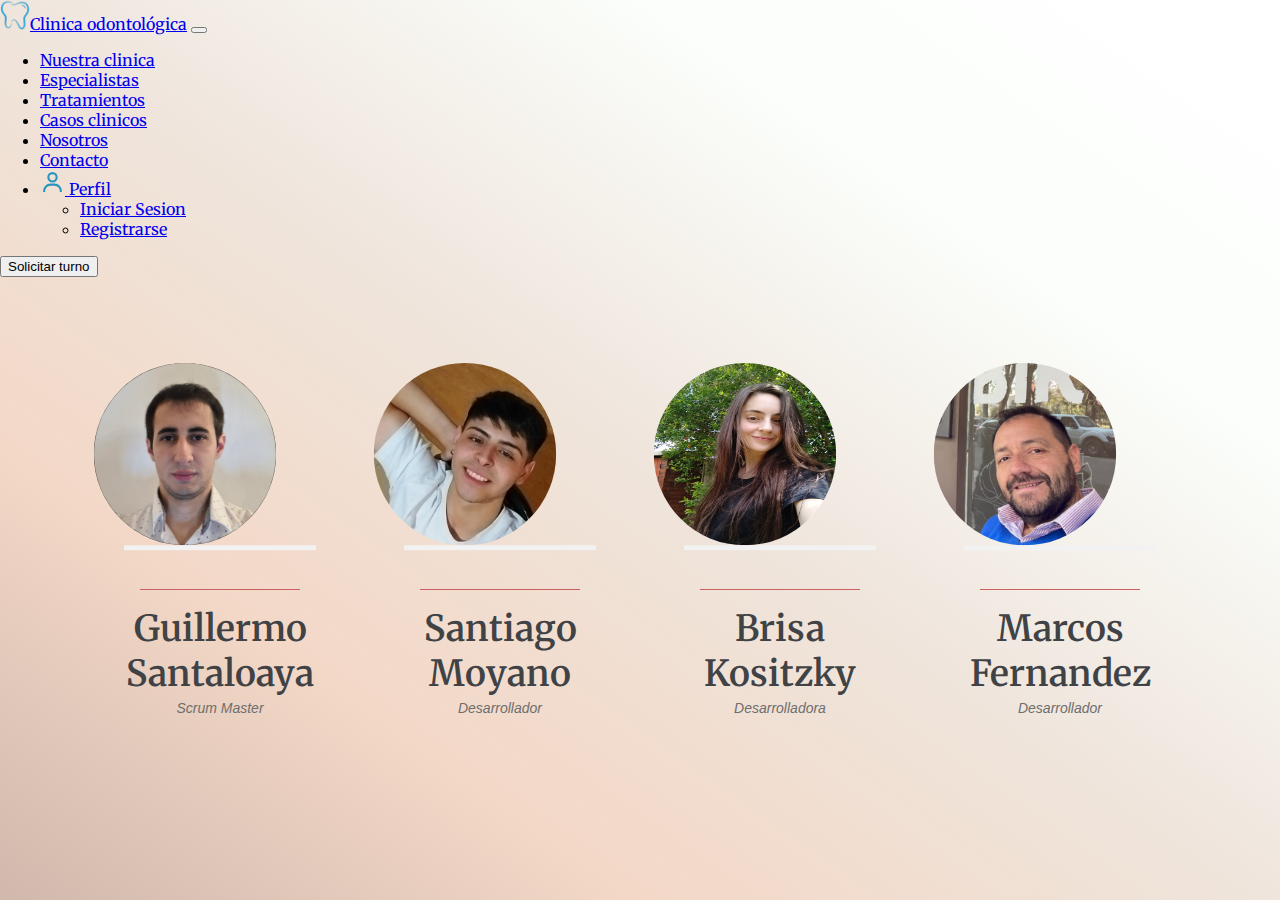
==== aboutUs.html @ 0a9aeb3e "Agregando pagina aboutUs y sus links" ====
<!DOCTYPE html>
<html lang="en">

<head>
  <meta charset="UTF-8">
  <meta http-equiv="X-UA-Compatible" content="IE=edge">
  <meta name="viewport" content="width=device-width, initial-scale=1.0">
  <link rel="stylesheet" href="./css/aboutUs.css">
  <link rel="shortcut icon" type="image/x-icon" href="./icons/icono-diente-png.png">
  <title>Clínica Odontológica</title>
  <link href="https://cdn.jsdelivr.net/npm/bootstrap@5.2.3/dist/css/bootstrap.min.css" rel="stylesheet"
    integrity="sha384-rbsA2VBKQhggwzxH7pPCaAqO46MgnOM80zW1RWuH61DGLwZJEdK2Kadq2F9CUG65" crossorigin="anonymous">

  <script src="https://cdn.jsdelivr.net/npm/bootstrap@5.2.3/dist/js/bootstrap.bundle.min.js"
    integrity="sha384-kenU1KFdBIe4zVF0s0G1M5b4hcpxyD9F7jL+jjXkk+Q2h455rYXK/7HAuoJl+0I4"
    crossorigin="anonymous"></script>
</head>

<body>
  <header>
    <!-- Navbar -->
    <nav class="navbar navbar-expand-lg bg-body-tertiary navbar-dark bg-dark">
      <div class="container-fluid">
        <a class="navbar-brand" href="./index.html"><img src="./icons/icono-diente-png.png" class="mx-2" alt="logo"
            width="30px" height="30px">Clinica odontológica</a>
        <button class="navbar-toggler" type="button" data-bs-toggle="collapse" data-bs-target="#navbarScroll"
          aria-controls="navbarScroll" aria-expanded="false" aria-label="Toggle navigation">
          <span class="navbar-toggler-icon"></span>
        </button>
        <div class="collapse navbar-collapse" id="navbarScroll">
          <ul class="navbar-nav ms-auto me-auto my-2 my-lg-0 navbar-nav-scroll" style="--bs-scroll-height: 100px;"
            id="ulNavbar">
            <li class="nav-item mx-3">
              <a class="nav-link" href="#clinica">Nuestra clinica</a>
            </li>
            <li class="nav-item mx-3">
              <a class="nav-link" href="#especialistas">Especialistas</a>
            </li>
            <li class="nav-item mx-3">
              <a class="nav-link" href="#tratamientos">Tratamientos</a>
            </li>
            <li class="nav-item mx-3">
              <a class="nav-link" href="#tratamientos">Casos clinicos</a>
            </li>
            <li class="nav-item mx-3">
              <a class="nav-link" href="./aboutUs.html">Nosotros</a>
            </li>
            <li class="nav-item mx-3">
              <a class="nav-link" href="./contact.html">Contacto</a>
            </li>
            <li class="nav-item dropdown mx-3" id="profile">
              <a class="nav-link dropdown-toggle" href="#" role="button" data-bs-toggle="dropdown"
                aria-expanded="false"><img src="./icons/user.svg" height="25px" weight="25px" alt="user-icon">
                Perfil
              </a>
              <ul class="dropdown-menu mx-3">
                <li><a class="dropdown-item" href="./login.html">Iniciar Sesion</a></li>
                <li><a class="dropdown-item" href="./register.html">Registrarse</a></li>
              </ul>
            </li>
          </ul>
          <form class="d-flex" role="book-appointment" id="turn-button">
            <button class="btn btn-sm btn-outline-secondary" type="button" id="book-appointment-button">Solicitar
              turno</button>
          </form>
        </div>
      </div>
    </nav>
    <section class="about_uss">
      <div class="person">
        <div class="container">
          <div class="container-inner">
            <img class="circle" src="./img/GS.jpg" />
          </div>
        </div>
        <div class="divider"></div>
        <div class="name">Guillermo Santaloaya</div>
        <div class="title">Scrum Master</div>
      </div>
      <div class="person">
        <div class="container">
          <div class="container-inner">
            <img class="circle" src="./img/SM.jpg" />
          </div>
        </div>
        <div class="divider"></div>
        <div class="name">Santiago Moyano</div>
        <div class="title">Desarrollador</div>
      </div>
      <div class="person">
        <div class="container">
          <div class="container-inner">
            <img class="circle" src="./img/Bk.jpg" />
          </div>
        </div>
        <div class="divider"></div>
        <div class="name">Brisa <br> Kositzky</div>
        <div class="title">Desarrolladora</div>
      </div>
      <div class="person">
        <div class="container">
          <div class="container-inner">
            <img class="circle" src="/img/MF.jpg" />
          </div>
        </div>
        <div class="divider"></div>
        <div class="name"> Marcos<br> Fernandez</div>
        <div class="title">Desarrollador</div>
      </div>
    </section>
</body>

</html>
---- css/aboutUs.css ----
@import url("https://fonts.googleapis.com/css2?family=Merriweather:wght@900&family=Sumana:wght@700&display=swap");
body {
  background-image: linear-gradient(
    to right top,
    #d0b8ac,
    #f3d8c7,
    #efe5dc,
    #fbfefb,
    #ffffff
  ) !important;  font-family: "Merriweather", serif;
  flex-wrap: wrap;
  justify-content: center;
  height: 100vh;
  margin: 0;
}
.about_uss{
  display: flex;
  align-items: center;
  justify-content: center;
}
.person {
  align-items: center;
  display: flex;
  flex-direction: column;
  width: 280px;
}
.container {
  border-radius: 50%;
  height: 312px;
  -webkit-tap-highlight-color: transparent;
  transform: scale(0.48);
  transition: transform 250ms cubic-bezier(0.4, 0, 0.2, 1);
  width: 400px;
}
.container:after {
  background-color: #f2f2f2;
  content: "";
  height: 10px;
  position: absolute;
  top: 390px;
  width: 100%;
}
.container:hover {
  transform: scale(0.54);
}
.container-inner {
  /* clip-path: path(
    "M 390,400 C 390,504.9341 304.9341,590 200,590 95.065898,590 10,504.9341 10,400 V 10 H 200 390 Z"
    ); */
  position: relative;
  transform-origin: 50%;
  top: -200px;
}
.circle {
  background-color: #fee7d3;
  border-radius: 50%;
  cursor: pointer;
  height: 380px;
  left: -63px;
  pointer-events: none;
  position: absolute;
  top: 210px;
  width: 380px;
}
.img {
  pointer-events: none;
  position: relative;
  transform: translateY(20px) scale(1.15);
  transform-origin: 50% bottom;
  transition: transform 300ms cubic-bezier(0.4, 0, 0.2, 1);
}
.container:hover .img {
  transform: translateY(0) scale(1.2);
}
.img1 {
  left: 22px;
  top: 164px;
  width: 340px;
}
.img2 {
  left: -46px;
  top: 174px;
  width: 444px;
}
.img3 {
  left: -16px;
  top: 144px;
  width: 466px;
}
.divider {
  background-color: #ca6060;
  height: 1px;
  width: 160px;
}
.name {
  color: #404245;
  font-size: 36px;
  font-weight: 600;
  margin-top: 16px;
  text-align: center;
}
.title {
  color: #6e6e6e;
  font-family: arial;
  font-size: 14px;
  font-style: italic;
  margin-top: 4px;
}
@media screen and (min-width: 360px){
  .about_uss{
    display: flex;
    flex-direction: column;
  }
}
@media screen and (min-width: 1024px){
  .about_uss{
      display: flex;
      align-items: center;
      flex-direction: row;
  }
}
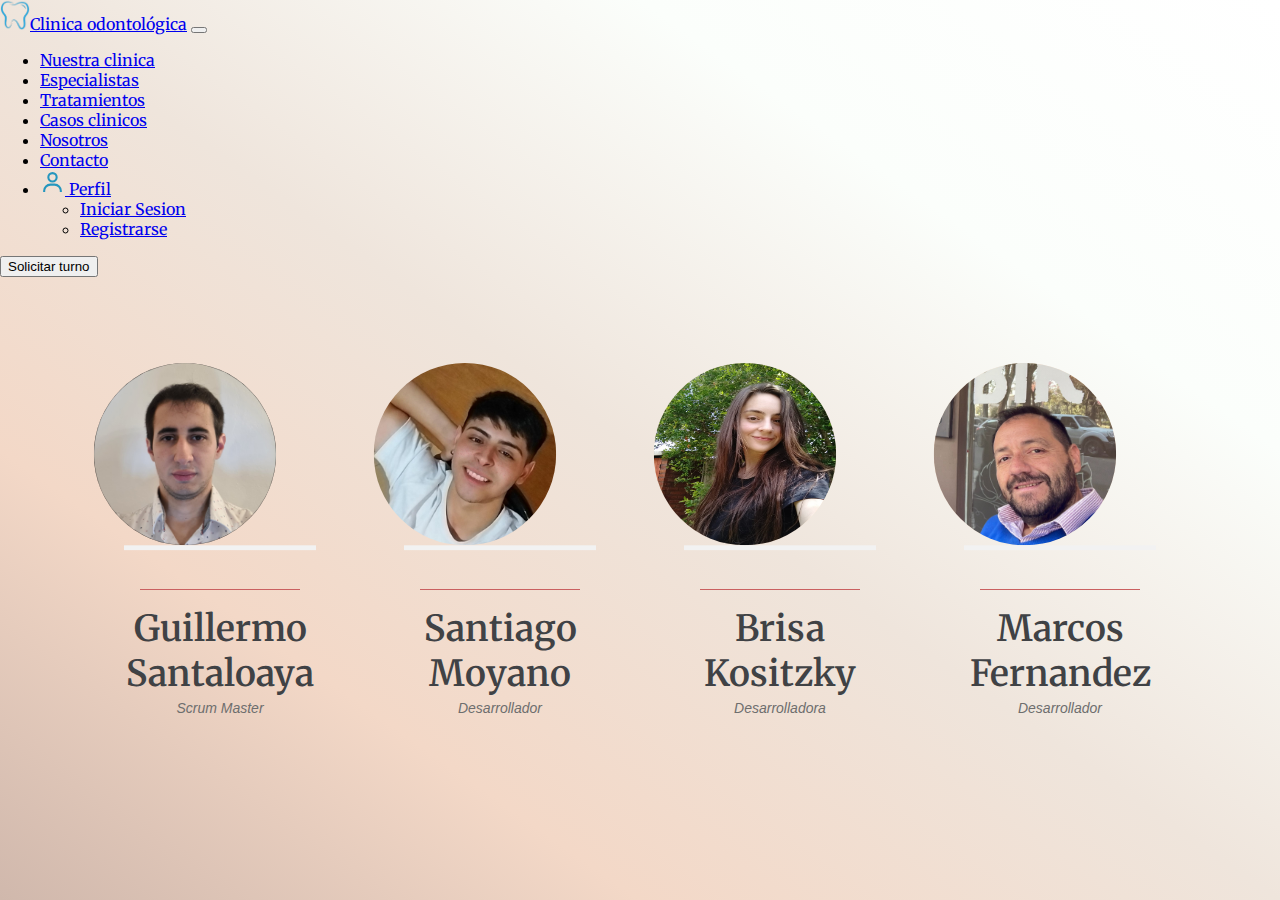
==== commit 8d8722a2: "links navbar corregidos" ====
--- a/aboutUs.html
+++ b/aboutUs.html
@@ -34,13 +34,13 @@
               <a class="nav-link" href="#clinica">Nuestra clinica</a>
             </li>
             <li class="nav-item mx-3">
-              <a class="nav-link" href="#especialistas">Especialistas</a>
+              <a class="nav-link" href="./index.html#especialistas">Especialistas</a>
             </li>
             <li class="nav-item mx-3">
-              <a class="nav-link" href="#tratamientos">Tratamientos</a>
+              <a class="nav-link" href="./index.html#tratamientos">Tratamientos</a>
             </li>
             <li class="nav-item mx-3">
-              <a class="nav-link" href="#tratamientos">Casos clinicos</a>
+              <a class="nav-link" href="./error.html">Casos clinicos</a>
             </li>
             <li class="nav-item mx-3">
               <a class="nav-link" href="./aboutUs.html">Nosotros</a>
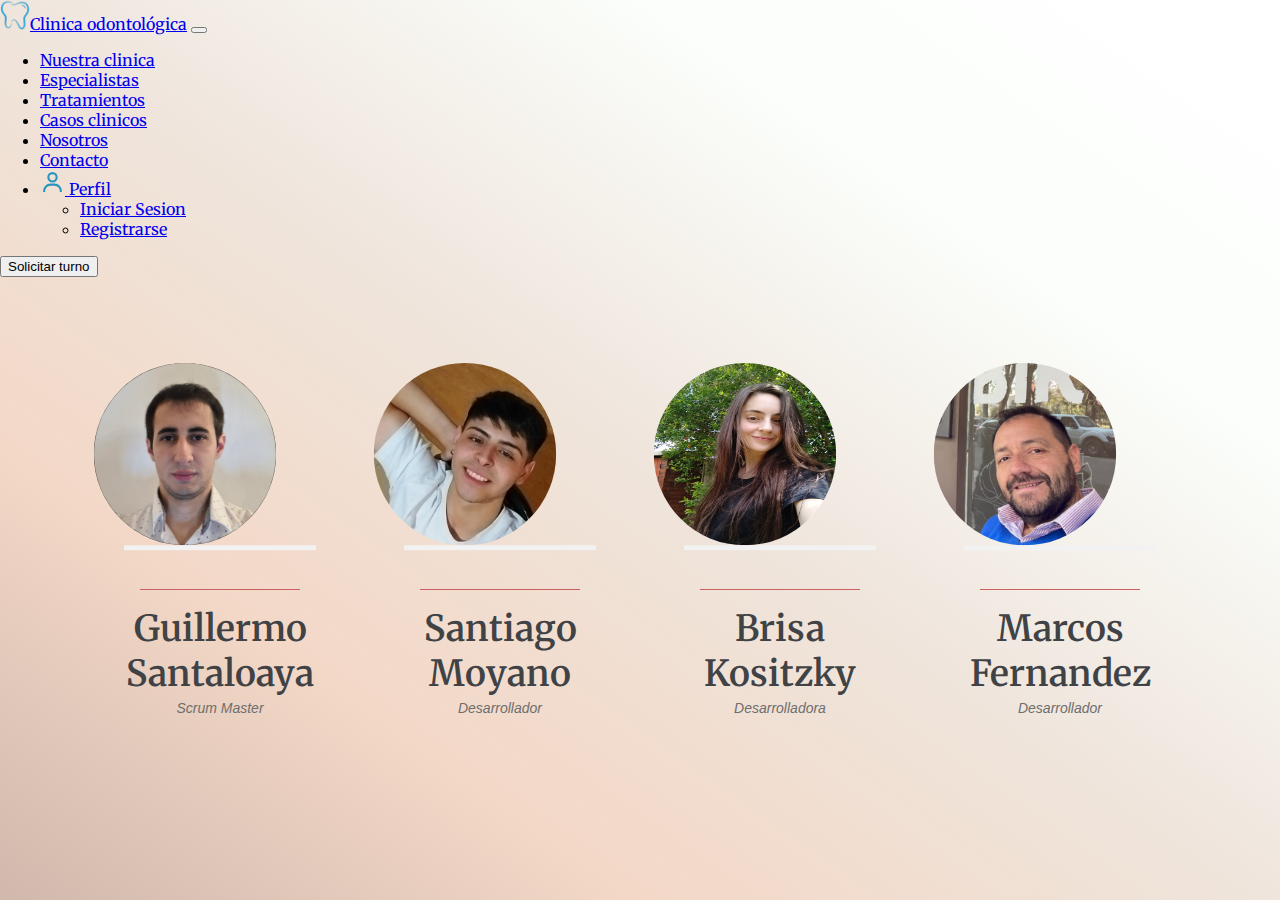
==== commit eaf2bdd6: "ultimos errores de validacion corregidos" ====
--- a/aboutUs.html
+++ b/aboutUs.html
@@ -31,7 +31,7 @@
           <ul class="navbar-nav ms-auto me-auto my-2 my-lg-0 navbar-nav-scroll" style="--bs-scroll-height: 100px;"
             id="ulNavbar">
             <li class="nav-item mx-3">
-              <a class="nav-link" href="#clinica">Nuestra clinica</a>
+              <a class="nav-link" href="./index.html#clinica">Nuestra clinica</a>
             </li>
             <li class="nav-item mx-3">
               <a class="nav-link" href="./index.html#especialistas">Especialistas</a>
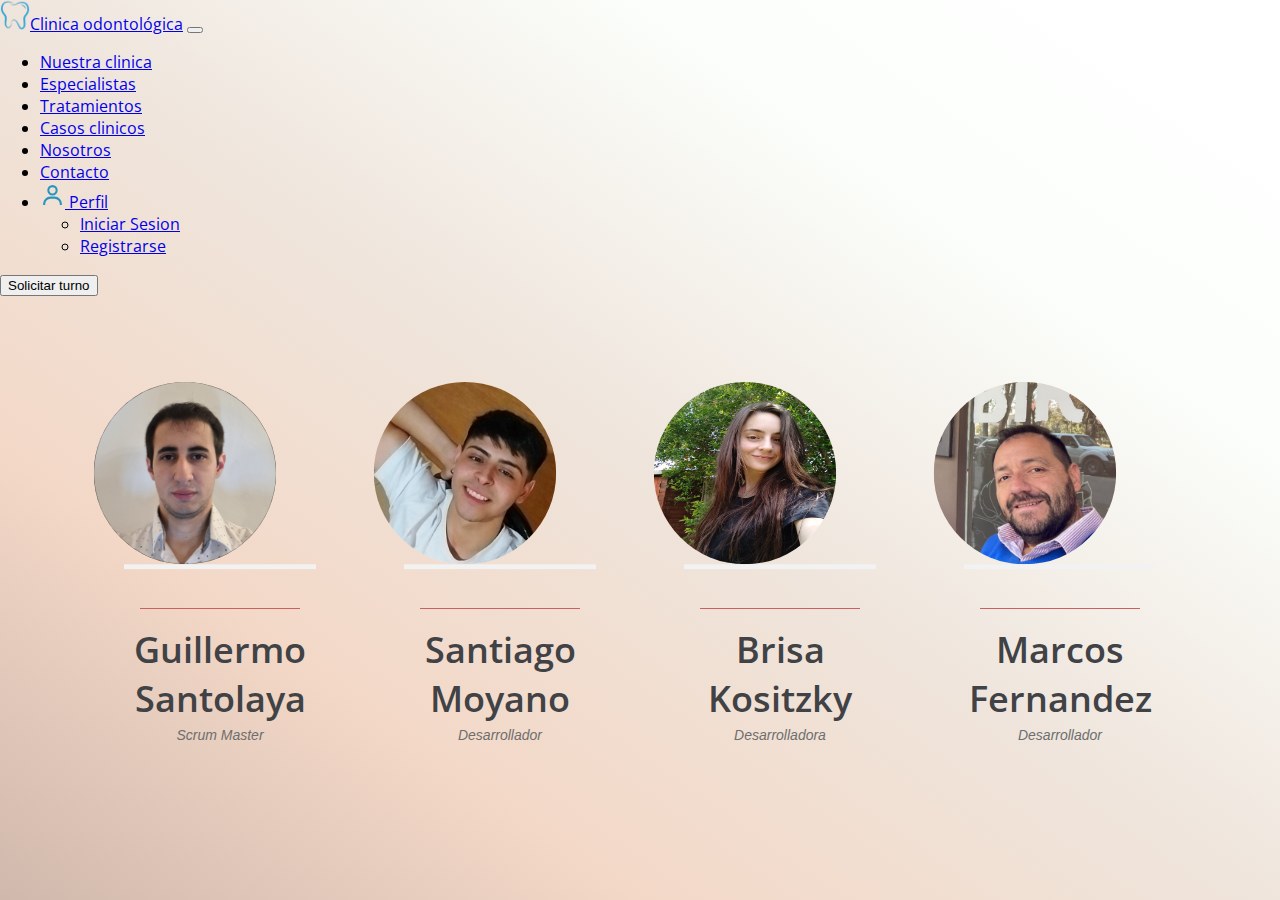
==== commit 60114bac: "PROYECTO TERMINADO" ====
--- a/aboutUs.html
+++ b/aboutUs.html
@@ -2,19 +2,23 @@
 <html lang="en">
 
 <head>
-  <meta charset="UTF-8">
-  <meta http-equiv="X-UA-Compatible" content="IE=edge">
-  <meta name="viewport" content="width=device-width, initial-scale=1.0">
-  <link rel="stylesheet" href="./css/aboutUs.css">
-  <link rel="shortcut icon" type="image/x-icon" href="./icons/icono-diente-png.png">
-  <title>Clínica Odontológica</title>
-  <link href="https://cdn.jsdelivr.net/npm/bootstrap@5.2.3/dist/css/bootstrap.min.css" rel="stylesheet"
-    integrity="sha384-rbsA2VBKQhggwzxH7pPCaAqO46MgnOM80zW1RWuH61DGLwZJEdK2Kadq2F9CUG65" crossorigin="anonymous">
 
-  <script src="https://cdn.jsdelivr.net/npm/bootstrap@5.2.3/dist/js/bootstrap.bundle.min.js"
-    integrity="sha384-kenU1KFdBIe4zVF0s0G1M5b4hcpxyD9F7jL+jjXkk+Q2h455rYXK/7HAuoJl+0I4"
-    crossorigin="anonymous"></script>
-</head>
+  <head>
+    <meta charset="UTF-8">
+    <meta http-equiv="X-UA-Compatible" content="IE=edge">
+    <meta name="viewport" content="width=device-width, initial-scale=1.0">
+    <meta name="description" content="Clínica odontológica">
+    <meta name="keywords" content="clínica odontológica, odontologo, dentista, dentist">
+    <meta name="author" content="X Team">
+    <link rel="shortcut icon" type="image/x-icon" href="./icons/icono-diente-png.png">
+    <title>Clínica odontológica</title>
+    <link rel="stylesheet" href="./css/aboutUs.css">
+    <link href="https://cdn.jsdelivr.net/npm/bootstrap@5.2.3/dist/css/bootstrap.min.css" rel="stylesheet"
+      integrity="sha384-rbsA2VBKQhggwzxH7pPCaAqO46MgnOM80zW1RWuH61DGLwZJEdK2Kadq2F9CUG65" crossorigin="anonymous">
+    <link rel="preconnect" href="https://fonts.googleapis.com">
+    <link rel="preconnect" href="https://fonts.gstatic.com" crossorigin>
+    <link href="https://fonts.googleapis.com/css2?family=Open+Sans:wght@400;700&display=swap" rel="stylesheet">
+  </head>
 
 <body>
   <header>
@@ -74,7 +78,7 @@
           </div>
         </div>
         <div class="divider"></div>
-        <div class="name">Guillermo Santaloaya</div>
+        <div class="name">Guillermo Santolaya</div>
         <div class="title">Scrum Master</div>
       </div>
       <div class="person">
--- a/css/aboutUs.css
+++ b/css/aboutUs.css
@@ -7,7 +7,8 @@
     #efe5dc,
     #fbfefb,
     #ffffff
-  ) !important;  font-family: "Merriweather", serif;
+  ) !important;
+  font-family: 'Open Sans', sans-serif !important;
   flex-wrap: wrap;
   justify-content: center;
   height: 100vh;
@@ -44,9 +45,6 @@
   transform: scale(0.54);
 }
 .container-inner {
-  /* clip-path: path(
-    "M 390,400 C 390,504.9341 304.9341,590 200,590 95.065898,590 10,504.9341 10,400 V 10 H 200 390 Z"
-    ); */
   position: relative;
   transform-origin: 50%;
   top: -200px;
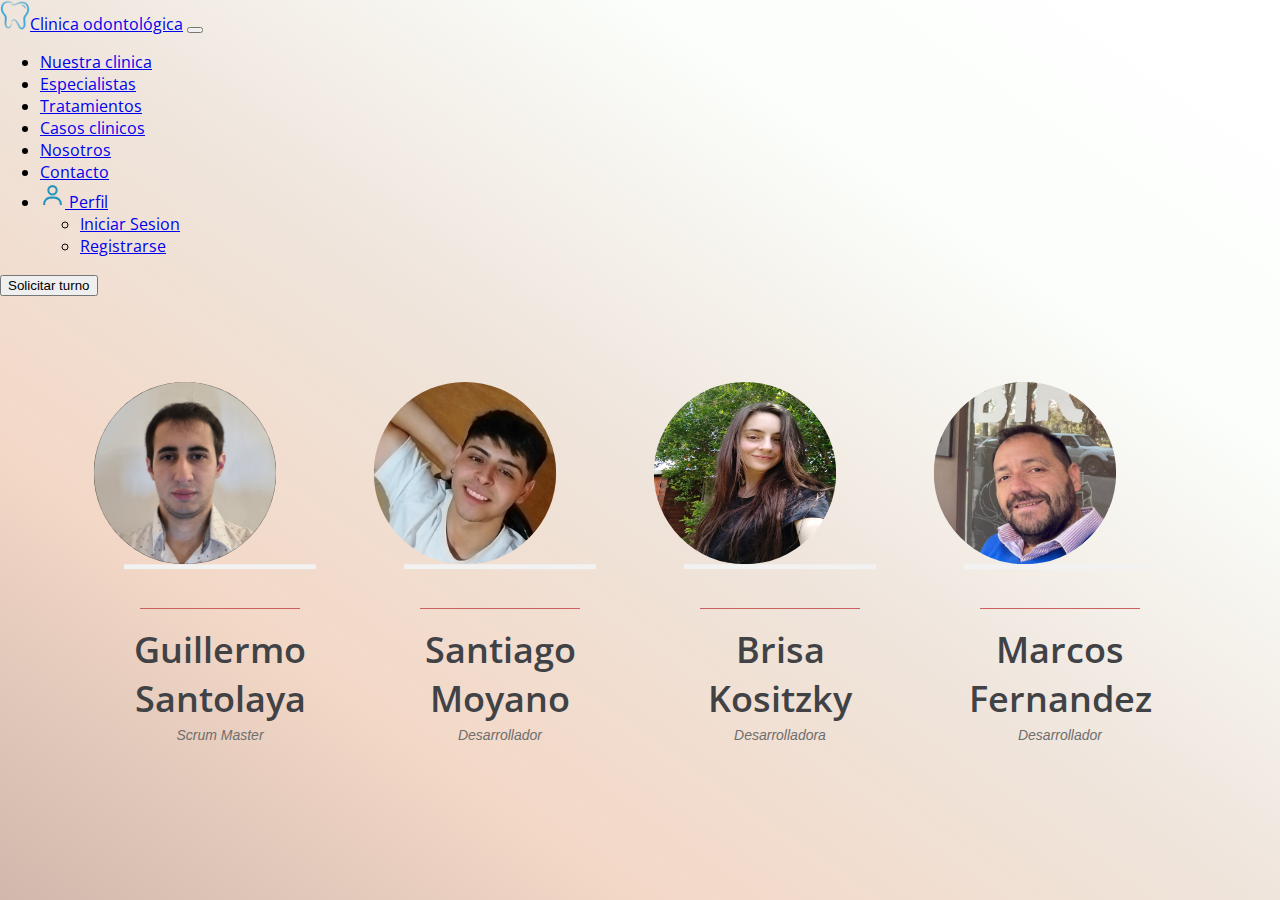
==== commit 0329b389: "PROYECTO TERMINADO 2.0" ====
--- a/aboutUs.html
+++ b/aboutUs.html
@@ -112,6 +112,9 @@
         <div class="title">Desarrollador</div>
       </div>
     </section>
+    <script src="https://cdn.jsdelivr.net/npm/bootstrap@5.2.3/dist/js/bootstrap.bundle.min.js"
+    integrity="sha384-kenU1KFdBIe4zVF0s0G1M5b4hcpxyD9F7jL+jjXkk+Q2h455rYXK/7HAuoJl+0I4"
+    crossorigin="anonymous"></script>
 </body>
 
 </html>